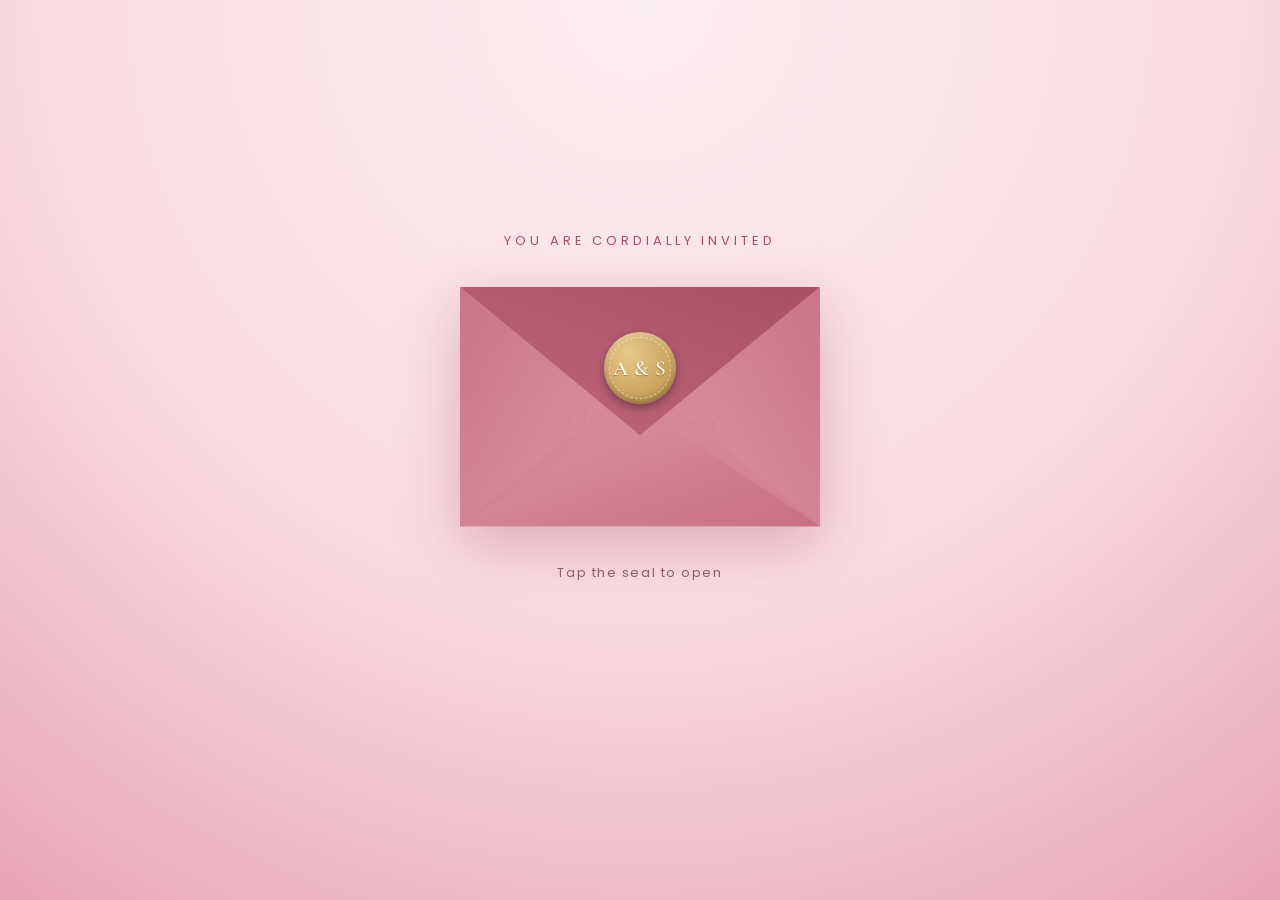
==== index.html @ c1b87e6a "Engagement invitation site" ====
<!DOCTYPE html>
<html lang="en">
<head>
<meta charset="UTF-8">
<meta name="viewport" content="width=device-width, initial-scale=1, viewport-fit=cover">
<title>Swarnava &amp; Atreyee | We're Engaged</title>
<meta name="theme-color" content="#fbdde3">
<meta name="description" content="You're invited to celebrate the engagement of Swarnava &amp; Atreyee">
<link rel="preconnect" href="https://fonts.googleapis.com">
<link rel="preconnect" href="https://fonts.gstatic.com" crossorigin>
<link href="https://fonts.googleapis.com/css2?family=Great+Vibes&family=Cormorant+Garamond:ital,wght@0,400;0,500;0,600;1,500&family=Poppins:wght@300;400;500;600&display=swap" rel="stylesheet">
<link rel="stylesheet" href="style.css">
</head>
<body>

<div class="petals" aria-hidden="true" id="petals"></div>

<!-- ===== ENVELOPE SCENE ===== -->
<section id="envelope-scene" class="scene is-active">
  <div class="envelope-scene-inner">
    <p class="pretitle">You are cordially invited</p>

    <div class="envelope-wrap" id="envelopeWrap">
      <div class="envelope" id="envelope">
        <div class="envelope-back"></div>

        <div class="card-peek" id="cardPeek">
          <div class="card-peek-inner">
            <span class="peek-heart">&#10084;</span>
            <p class="peek-text">We're&nbsp;Engaged</p>
          </div>
        </div>

        <div class="envelope-flap envelope-flap-left"></div>
        <div class="envelope-flap envelope-flap-right"></div>
        <div class="envelope-flap envelope-flap-bottom"></div>
        <div class="envelope-flap envelope-flap-top">
          <button class="wax-seal" id="waxSeal" aria-label="Open your invitation">
            <span class="wax-seal-ring"></span>
            <span class="wax-seal-monogram">A&nbsp;&amp;&nbsp;S</span>
          </button>
        </div>
      </div>
    </div>

    <p class="tap-hint" id="tapHint">Tap the seal to open</p>

    <button class="join-cta" id="joinCta" aria-label="Continue to the invitation">
      Join us in the celebration
    </button>
  </div>
</section>

<!-- ===== INVITATION SCENE ===== -->
<section id="invitation-scene" class="scene">
  <div class="invite-card">
    <img class="invite-photo" src="assets/1000278425.jpg" alt="Swarnava and Atreyee">
    <div class="invite-scrim"></div>

    <svg class="corner-flourish corner-flourish--tl" viewBox="0 0 120 120" aria-hidden="true">
      <path d="M4 60 C4 28 28 4 60 4" fill="none" stroke="currentColor" stroke-width="1.2"/>
      <circle cx="60" cy="4" r="3" fill="currentColor"/>
      <circle cx="4" cy="60" r="3" fill="currentColor"/>
    </svg>
    <svg class="corner-flourish corner-flourish--tr" viewBox="0 0 120 120" aria-hidden="true">
      <path d="M116 60 C116 28 92 4 60 4" fill="none" stroke="currentColor" stroke-width="1.2"/>
      <circle cx="60" cy="4" r="3" fill="currentColor"/>
      <circle cx="116" cy="60" r="3" fill="currentColor"/>
    </svg>

    <div class="invite-content">
      <p class="invite-eyebrow reveal" style="--d:0">Together with our families</p>

      <h1 class="invite-names reveal" style="--d:1">Swarnava <span class="amp">&amp;</span> Atreyee</h1>

      <p class="invite-tagline reveal" style="--d:2">request the pleasure of your company<br>as we celebrate our engagement</p>

      <div class="invite-divider reveal" style="--d:3" aria-hidden="true">
        <span class="line"></span><span class="mark">&#10022;</span><span class="line"></span>
      </div>

      <div class="invite-details reveal" style="--d:4">
        <div class="detail">
          <span class="detail-icon" aria-hidden="true">
            <svg viewBox="0 0 24 24" fill="none" stroke="currentColor" stroke-width="1.4"><rect x="3" y="5" width="18" height="16" rx="2"/><path d="M3 10h18M8 3v4M16 3v4"/></svg>
          </span>
          <div class="detail-text">
            <p class="detail-label">Date</p>
            <p class="detail-value">Tuesday, 24th November 2026</p>
          </div>
        </div>
        <div class="detail">
          <span class="detail-icon" aria-hidden="true">
            <svg viewBox="0 0 24 24" fill="none" stroke="currentColor" stroke-width="1.4"><circle cx="12" cy="12" r="9"/><path d="M12 7v5l3.5 2"/></svg>
          </span>
          <div class="detail-text">
            <p class="detail-label">Time</p>
            <p class="detail-value">1:00 PM onwards</p>
          </div>
        </div>
        <div class="detail">
          <span class="detail-icon" aria-hidden="true">
            <svg viewBox="0 0 24 24" fill="none" stroke="currentColor" stroke-width="1.4"><path d="M12 21s7-6.5 7-12a7 7 0 1 0-14 0c0 5.5 7 12 7 12z"/><circle cx="12" cy="9" r="2.4"/></svg>
          </span>
          <div class="detail-text">
            <p class="detail-label">Venue</p>
            <p class="detail-value">
              <a class="venue-link" href="https://maps.app.goo.gl/7hy6KSyrhSqdkBfY6" target="_blank" rel="noopener noreferrer">Glook &ndash; The Sky Lounge, Newtown, Kolkata</a>
            </p>
          </div>
        </div>
      </div>

      <p class="invite-closing reveal" style="--d:5">Your presence is the greatest gift of all.<br>We can't wait to celebrate this beautiful beginning with you.</p>
    </div>
  </div>
</section>

<script src="script.js"></script>
</body>
</html>
---- style.css ----
/* ============================================================
   Atreyee & Swarnava — Engagement Invitation
   ============================================================ */

:root {
  --blush: #f9dbe1;
  --blush-soft: #fdeef1;
  --blush-deep: #e8a5b6;
  --rose: #c96f83;
  --rose-deep: #a94f66;
  --gold: #cda45e;
  --gold-soft: #e6c98a;
  --cream: #fffaf6;
  --ink: #5a3b42;
  --ink-soft: #8a6068;

  --font-script: 'Great Vibes', cursive;
  --font-serif: 'Cormorant Garamond', serif;
  --font-sans: 'Poppins', sans-serif;
}

* { box-sizing: border-box; }

html, body {
  height: 100%;
  margin: 0;
  overscroll-behavior: none;
}

body {
  font-family: var(--font-serif);
  color: var(--ink);
  background: radial-gradient(circle at 50% 0%, var(--blush-soft) 0%, var(--blush) 55%, var(--blush-deep) 100%);
  min-height: 100dvh;
  overflow-x: hidden;
  position: relative;
}

button {
  font-family: inherit;
  border: none;
  background: none;
  cursor: pointer;
  -webkit-tap-highlight-color: transparent;
}

/* ============================================================
   Falling petals background
   ============================================================ */

.petals {
  position: fixed;
  inset: 0;
  pointer-events: none;
  overflow: hidden;
  z-index: 0;
}

.petal {
  position: absolute;
  top: -8vh;
  border-radius: 100% 0 100% 0;
  background: linear-gradient(135deg, var(--blush-deep), var(--rose));
  opacity: 0.6;
  animation-name: fall, sway;
  animation-timing-function: linear, ease-in-out;
  animation-iteration-count: infinite, infinite;
  will-change: transform;
}

@keyframes fall {
  0%   { transform: translateY(-10vh) rotate(0deg); }
  100% { transform: translateY(110vh) rotate(340deg); }
}

@keyframes sway {
  0%, 100% { margin-left: 0; }
  50%      { margin-left: 40px; }
}

/* ============================================================
   Scenes
   ============================================================ */

.scene {
  position: relative;
  z-index: 1;
  min-height: 100dvh;
  display: none;
  align-items: center;
  justify-content: center;
  flex-direction: column;
  padding: 24px 16px;
}

.scene.is-active {
  display: flex;
}

/* ============================================================
   Envelope scene
   ============================================================ */

.envelope-scene-inner {
  display: flex;
  flex-direction: column;
  align-items: center;
  gap: clamp(20px, 4vh, 40px);
  animation: fadeIn 1s ease both;
}

.pretitle {
  font-family: var(--font-sans);
  letter-spacing: 0.3em;
  text-transform: uppercase;
  font-size: clamp(11px, 2.4vw, 13px);
  color: var(--rose-deep);
  margin: 0;
  text-align: center;
}

.envelope-wrap {
  perspective: 1600px;
  width: min(360px, 78vw);
}

.envelope {
  position: relative;
  width: 100%;
  aspect-ratio: 3 / 2;
  transform-style: preserve-3d;
  filter: drop-shadow(0 18px 30px rgba(169, 79, 102, 0.35));
  transition: transform 0.6s ease;
}

.envelope.is-opening {
  animation: envelopeSettle 1.8s ease forwards;
}

@keyframes envelopeSettle {
  0%   { transform: translateY(0) scale(1); }
  40%  { transform: translateY(-6px) scale(1.02); }
  100% { transform: translateY(-14px) scale(1.04); }
}

.envelope-back {
  position: absolute;
  inset: 0;
  background: linear-gradient(160deg, var(--cream), var(--blush-soft));
  border-radius: 6px;
  box-shadow: inset 0 0 0 1px rgba(201, 111, 131, 0.25);
}

/* card peeking out, sits above the back, below the folded flaps */
.card-peek {
  position: absolute;
  left: 6%;
  right: 6%;
  bottom: 4%;
  top: 8%;
  z-index: 3;
  border-radius: 4px;
  background: linear-gradient(160deg, #ffffff, var(--blush-soft));
  box-shadow: 0 2px 10px rgba(169, 79, 102, 0.18);
  display: flex;
  align-items: center;
  justify-content: center;
  overflow: hidden;
  transition: transform 1.1s cubic-bezier(.22,.98,.36,1), opacity 0.6s ease;
}

.card-peek-inner {
  display: flex;
  flex-direction: column;
  align-items: center;
  gap: 6px;
  opacity: 0.85;
}

.peek-heart {
  color: var(--rose);
  font-size: 20px;
}

.peek-text {
  font-family: var(--font-script);
  font-size: clamp(22px, 5vw, 28px);
  color: var(--rose-deep);
  margin: 0;
}

.card-peek.is-out {
  transform: translateY(-78%) scale(1.06);
}

/* Envelope flaps built from clipped triangles */
.envelope-flap {
  position: absolute;
  inset: 0;
}

.envelope-flap-bottom {
  z-index: 4;
  background: linear-gradient(160deg, var(--blush-deep), var(--rose));
  clip-path: polygon(0% 100%, 100% 100%, 50% 38%);
}

.envelope-flap-left {
  z-index: 5;
  background: linear-gradient(120deg, var(--rose), var(--blush-deep));
  clip-path: polygon(0% 0%, 0% 100%, 50% 50%);
  opacity: 0.96;
}

.envelope-flap-right {
  z-index: 5;
  background: linear-gradient(240deg, var(--rose), var(--blush-deep));
  clip-path: polygon(100% 0%, 100% 100%, 50% 50%);
  opacity: 0.96;
}

.envelope-flap-top {
  z-index: 6;
  background: linear-gradient(200deg, var(--rose-deep), var(--rose));
  clip-path: polygon(0% 0%, 100% 0%, 50% 62%);
  transform-origin: top center;
  transform: rotateX(0deg);
  transition: transform 1s cubic-bezier(.65,0,.35,1);
  display: flex;
  align-items: flex-start;
  justify-content: center;
  backface-visibility: hidden;
}

.envelope.is-opening .envelope-flap-top {
  transform: rotateX(-178deg);
}

.envelope.is-opening .envelope-flap-bottom,
.envelope.is-opening .envelope-flap-left,
.envelope.is-opening .envelope-flap-right {
  transition: opacity 0.4s ease 0.5s;
  opacity: 0;
}

/* Wax seal */
.wax-seal {
  position: absolute;
  top: 34%;
  left: 50%;
  transform: translate(-50%, -50%);
  width: clamp(56px, 15vw, 72px);
  height: clamp(56px, 15vw, 72px);
  border-radius: 50%;
  background: radial-gradient(circle at 35% 30%, var(--gold-soft), var(--gold) 60%, #a97d34 100%);
  box-shadow: 0 4px 10px rgba(0,0,0,0.35), inset 0 -3px 6px rgba(0,0,0,0.25), inset 0 2px 4px rgba(255,255,255,0.4);
  display: flex;
  align-items: center;
  justify-content: center;
  z-index: 7;
  animation: sealPulse 2.4s ease-in-out infinite;
}

.wax-seal-ring {
  position: absolute;
  inset: 5px;
  border-radius: 50%;
  border: 1px dashed rgba(255, 250, 240, 0.55);
}

.wax-seal-monogram {
  font-family: var(--font-serif);
  font-weight: 600;
  letter-spacing: 0.03em;
  font-size: clamp(17px, 4.4vw, 21px);
  color: #fffaf0;
  text-shadow: 0 1px 1px rgba(0,0,0,0.35);
}

@keyframes sealPulse {
  0%, 100% { box-shadow: 0 4px 10px rgba(0,0,0,0.35), inset 0 -3px 6px rgba(0,0,0,0.25), inset 0 2px 4px rgba(255,255,255,0.4), 0 0 0 0 rgba(205,164,94,0.5); }
  50%      { box-shadow: 0 4px 14px rgba(0,0,0,0.35), inset 0 -3px 6px rgba(0,0,0,0.25), inset 0 2px 4px rgba(255,255,255,0.4), 0 0 0 10px rgba(205,164,94,0); }
}

.envelope.is-opening .wax-seal {
  animation: none;
  transform: translate(-50%, -50%) scale(0.85);
  opacity: 0;
  transition: transform 0.4s ease, opacity 0.4s ease;
}

.tap-hint {
  font-family: var(--font-sans);
  font-size: clamp(11px, 2.6vw, 13px);
  letter-spacing: 0.12em;
  color: var(--ink-soft);
  margin: 0;
  text-align: center;
  animation: hintFade 2.4s ease-in-out infinite;
  transition: opacity 0.4s ease;
}

.tap-hint.is-hidden {
  opacity: 0;
  animation: none;
}

.join-cta {
  font-family: var(--font-sans);
  font-size: clamp(13px, 3vw, 15px);
  font-weight: 500;
  letter-spacing: 0.04em;
  color: #fffaf0;
  background: linear-gradient(135deg, var(--rose), var(--rose-deep));
  padding: 14px 30px;
  border-radius: 999px;
  box-shadow: 0 10px 24px rgba(169, 79, 102, 0.4);
  opacity: 0;
  transform: translateY(10px) scale(0.96);
  pointer-events: none;
  transition: opacity 0.7s ease, transform 0.7s cubic-bezier(.22,.98,.36,1);
}

.join-cta.is-visible {
  opacity: 1;
  transform: translateY(0) scale(1);
  pointer-events: auto;
  animation: ctaPulse 2.6s ease-in-out infinite 0.7s;
}

@keyframes ctaPulse {
  0%, 100% { box-shadow: 0 10px 24px rgba(169, 79, 102, 0.4); }
  50%      { box-shadow: 0 10px 30px rgba(169, 79, 102, 0.65); }
}

@keyframes hintFade {
  0%, 100% { opacity: 0.55; }
  50%      { opacity: 1; }
}

@keyframes fadeIn {
  from { opacity: 0; transform: translateY(10px); }
  to   { opacity: 1; transform: translateY(0); }
}

/* ============================================================
   Invitation scene
   ============================================================ */

#invitation-scene {
  padding: 0;
}

.invite-card {
  position: relative;
  width: 100vw;
  height: 100dvh;
  overflow: hidden;
  background: #000;
  opacity: 0;
}

.invite-card::before {
  content: '';
  position: absolute;
  inset: -20px;
  background-image: url('assets/1000278425.jpg');
  background-size: cover;
  background-position: center 22%;
  filter: blur(30px) brightness(0.55);
  transform: scale(1.15);
}

#invitation-scene.is-active .invite-card {
  animation: cardReveal 1s cubic-bezier(.22,.98,.36,1) forwards;
}

@keyframes cardReveal {
  from { opacity: 0; transform: scale(0.94) translateY(20px); }
  to   { opacity: 1; transform: scale(1) translateY(0); }
}

.invite-photo {
  position: absolute;
  inset: 0;
  width: 100%;
  height: 100%;
  object-fit: contain;
  object-position: center center;
}

.invite-scrim {
  position: absolute;
  inset: 0;
  background:
    linear-gradient(180deg, rgba(40,15,22,0.55) 0%, rgba(60,20,30,0.15) 22%, rgba(70,25,35,0.35) 55%, rgba(35,10,16,0.88) 82%, rgba(25,8,12,0.96) 100%);
}

.corner-flourish {
  position: absolute;
  width: 64px;
  height: 64px;
  color: var(--gold-soft);
  opacity: 0.85;
  z-index: 2;
}
.corner-flourish--tl { top: 18px; left: 18px; }
.corner-flourish--tr { top: 18px; right: 18px; }

.invite-content {
  position: relative;
  z-index: 2;
  height: 100%;
  width: 100%;
  max-width: 480px;
  margin: 0 auto;
  display: flex;
  flex-direction: column;
  justify-content: flex-end;
  align-items: center;
  text-align: center;
  padding: 24px 22px 34px;
  color: var(--cream);
}

.reveal {
  opacity: 0;
  transform: translateY(16px);
}

#invitation-scene.is-active .reveal {
  animation: revealUp 0.9s cubic-bezier(.22,.98,.36,1) forwards;
  animation-delay: calc(0.5s + var(--d) * 0.18s);
}

@keyframes revealUp {
  to { opacity: 1; transform: translateY(0); }
}

.invite-eyebrow {
  font-family: var(--font-sans);
  font-size: clamp(10px, 2.4vw, 12px);
  letter-spacing: 0.28em;
  text-transform: uppercase;
  color: var(--gold-soft);
  margin: 0 0 6px;
}

.invite-names {
  font-family: var(--font-serif);
  font-style: italic;
  font-weight: 600;
  font-size: clamp(34px, 9vw, 50px);
  line-height: 1.15;
  margin: 0 0 10px;
  color: #fffaf3;
  text-shadow: 0 2px 12px rgba(0,0,0,0.4);
}

.invite-names .amp {
  color: var(--gold-soft);
  font-size: 0.8em;
  margin: 0 4px;
}

.invite-tagline {
  font-size: clamp(14px, 3.4vw, 17px);
  font-weight: 500;
  line-height: 1.5;
  margin: 0 0 14px;
  color: #f7e9e2;
}

.invite-divider {
  display: flex;
  align-items: center;
  gap: 10px;
  width: 70%;
  max-width: 220px;
  margin: 0 0 16px;
}

.invite-divider .line {
  flex: 1;
  height: 1px;
  background: linear-gradient(90deg, transparent, var(--gold-soft), transparent);
}

.invite-divider .mark {
  color: var(--gold-soft);
  font-size: 14px;
}

.invite-details {
  display: flex;
  flex-direction: column;
  gap: 10px;
  width: 100%;
  margin-bottom: 16px;
}

.detail {
  display: flex;
  align-items: center;
  gap: 12px;
  background: rgba(255, 250, 245, 0.08);
  border: 1px solid rgba(230, 201, 138, 0.3);
  border-radius: 12px;
  padding: 10px 14px;
  backdrop-filter: blur(3px);
}

.detail-icon {
  flex: none;
  width: 30px;
  height: 30px;
  border-radius: 50%;
  background: rgba(230, 201, 138, 0.18);
  color: var(--gold-soft);
  display: flex;
  align-items: center;
  justify-content: center;
}

.detail-icon svg { width: 16px; height: 16px; }

.detail-text {
  text-align: left;
}

.detail-label {
  font-family: var(--font-sans);
  font-size: 10px;
  letter-spacing: 0.16em;
  text-transform: uppercase;
  color: var(--gold-soft);
  margin: 0 0 1px;
}

.detail-value {
  font-size: clamp(14px, 3.2vw, 16px);
  font-weight: 500;
  margin: 0;
  color: #fffaf3;
}

.venue-link {
  color: inherit;
  text-decoration: underline;
  text-decoration-color: var(--gold-soft);
  text-underline-offset: 3px;
  transition: color 0.2s ease;
}

.venue-link:hover,
.venue-link:focus-visible {
  color: var(--gold-soft);
}

.invite-closing {
  font-size: clamp(12.5px, 2.8vw, 14px);
  font-style: italic;
  line-height: 1.6;
  color: #f0dfda;
  margin: 0;
  max-width: 340px;
}

/* ============================================================
   Small screens fine-tuning
   ============================================================ */

@media (max-height: 640px) {
  .invite-details { gap: 7px; }
  .detail { padding: 7px 12px; }
  .invite-closing { display: none; }
}

@media (prefers-reduced-motion: reduce) {
  * { animation-duration: 0.01ms !important; animation-iteration-count: 1 !important; transition-duration: 0.01ms !important; }
}
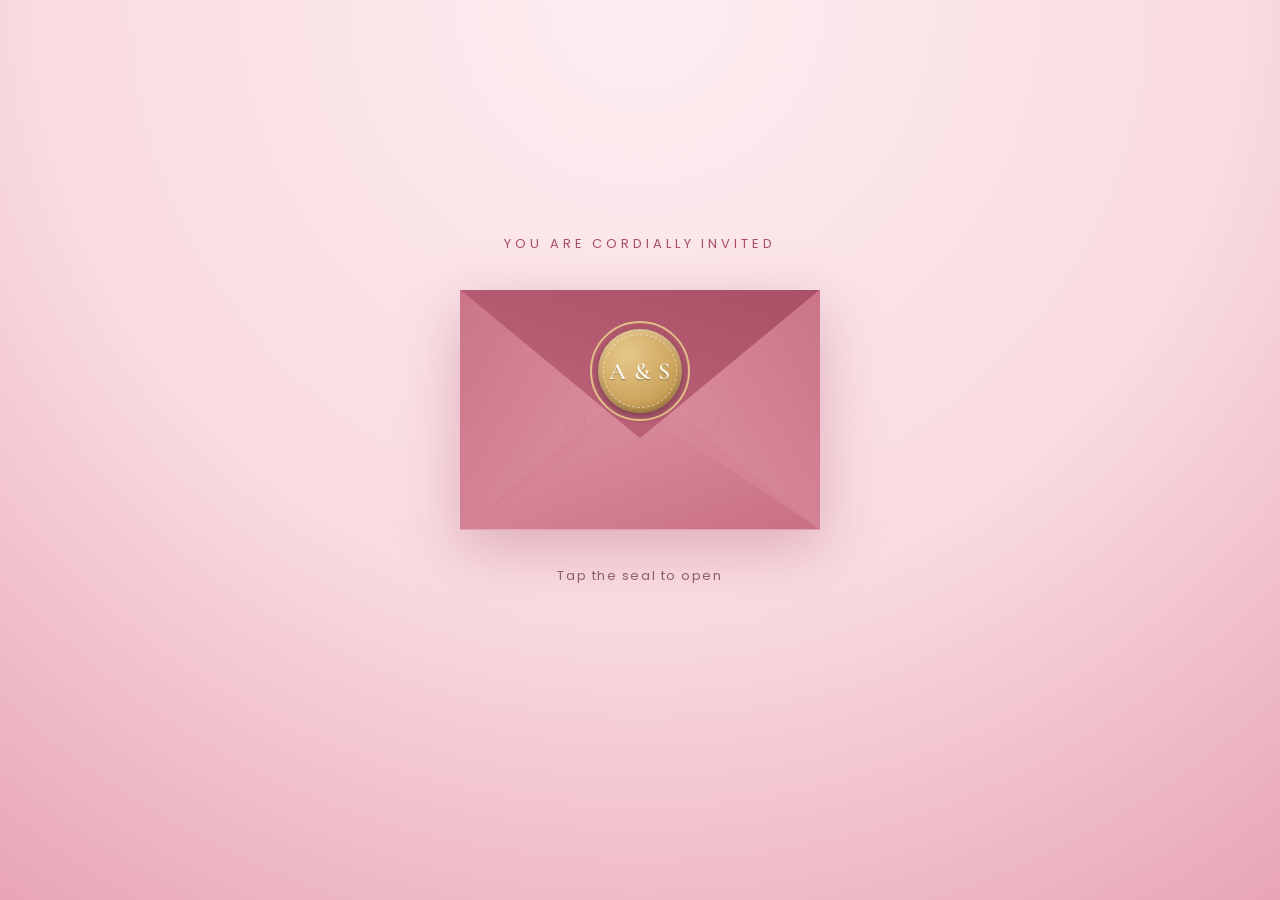
==== commit f92d02f8: "changed for mobile" ====
--- a/index.html
+++ b/index.html
@@ -69,49 +69,53 @@
     </svg>
 
     <div class="invite-content">
-      <p class="invite-eyebrow reveal" style="--d:0">Together with our families</p>
+      <div class="invite-message">
+        <p class="invite-eyebrow reveal" style="--d:0">Together with our families</p>
 
-      <h1 class="invite-names reveal" style="--d:1">Swarnava <span class="amp">&amp;</span> Atreyee</h1>
+        <h1 class="invite-names reveal" style="--d:1">Swarnava <span class="amp">&amp;</span> Atreyee</h1>
 
-      <p class="invite-tagline reveal" style="--d:2">request the pleasure of your company<br>as we celebrate our engagement</p>
+        <p class="invite-tagline reveal" style="--d:2">request the pleasure of your company<br>as we celebrate our engagement</p>
 
-      <div class="invite-divider reveal" style="--d:3" aria-hidden="true">
-        <span class="line"></span><span class="mark">&#10022;</span><span class="line"></span>
-      </div>
-
-      <div class="invite-details reveal" style="--d:4">
-        <div class="detail">
-          <span class="detail-icon" aria-hidden="true">
-            <svg viewBox="0 0 24 24" fill="none" stroke="currentColor" stroke-width="1.4"><rect x="3" y="5" width="18" height="16" rx="2"/><path d="M3 10h18M8 3v4M16 3v4"/></svg>
-          </span>
-          <div class="detail-text">
-            <p class="detail-label">Date</p>
-            <p class="detail-value">Tuesday, 24th November 2026</p>
-          </div>
-        </div>
-        <div class="detail">
-          <span class="detail-icon" aria-hidden="true">
-            <svg viewBox="0 0 24 24" fill="none" stroke="currentColor" stroke-width="1.4"><circle cx="12" cy="12" r="9"/><path d="M12 7v5l3.5 2"/></svg>
-          </span>
-          <div class="detail-text">
-            <p class="detail-label">Time</p>
-            <p class="detail-value">1:00 PM onwards</p>
-          </div>
-        </div>
-        <div class="detail">
-          <span class="detail-icon" aria-hidden="true">
-            <svg viewBox="0 0 24 24" fill="none" stroke="currentColor" stroke-width="1.4"><path d="M12 21s7-6.5 7-12a7 7 0 1 0-14 0c0 5.5 7 12 7 12z"/><circle cx="12" cy="9" r="2.4"/></svg>
-          </span>
-          <div class="detail-text">
-            <p class="detail-label">Venue</p>
-            <p class="detail-value">
-              <a class="venue-link" href="https://maps.app.goo.gl/7hy6KSyrhSqdkBfY6" target="_blank" rel="noopener noreferrer">Glook &ndash; The Sky Lounge, Newtown, Kolkata</a>
-            </p>
-          </div>
+        <div class="invite-divider reveal" style="--d:3" aria-hidden="true">
+          <span class="line"></span><span class="mark">&#10022;</span><span class="line"></span>
         </div>
       </div>
 
-      <p class="invite-closing reveal" style="--d:5">Your presence is the greatest gift of all.<br>We can't wait to celebrate this beautiful beginning with you.</p>
+      <div class="invite-bottom">
+        <div class="invite-details reveal" style="--d:4">
+          <div class="detail">
+            <span class="detail-icon" aria-hidden="true">
+              <svg viewBox="0 0 24 24" fill="none" stroke="currentColor" stroke-width="1.4"><rect x="3" y="5" width="18" height="16" rx="2"/><path d="M3 10h18M8 3v4M16 3v4"/></svg>
+            </span>
+            <div class="detail-text">
+              <p class="detail-label">Date</p>
+              <p class="detail-value">Tuesday, 24th November 2026</p>
+            </div>
+          </div>
+          <div class="detail">
+            <span class="detail-icon" aria-hidden="true">
+              <svg viewBox="0 0 24 24" fill="none" stroke="currentColor" stroke-width="1.4"><circle cx="12" cy="12" r="9"/><path d="M12 7v5l3.5 2"/></svg>
+            </span>
+            <div class="detail-text">
+              <p class="detail-label">Time</p>
+              <p class="detail-value">1:00 PM onwards</p>
+            </div>
+          </div>
+          <div class="detail">
+            <span class="detail-icon" aria-hidden="true">
+              <svg viewBox="0 0 24 24" fill="none" stroke="currentColor" stroke-width="1.4"><path d="M12 21s7-6.5 7-12a7 7 0 1 0-14 0c0 5.5 7 12 7 12z"/><circle cx="12" cy="9" r="2.4"/></svg>
+            </span>
+            <div class="detail-text">
+              <p class="detail-label">Venue</p>
+              <p class="detail-value">
+                <a class="venue-link" href="https://maps.app.goo.gl/7hy6KSyrhSqdkBfY6" target="_blank" rel="noopener noreferrer">Glook &ndash; The Sky Lounge, Newtown, Kolkata</a>
+              </p>
+            </div>
+          </div>
+        </div>
+
+        <p class="invite-closing reveal" style="--d:5">Your presence is the greatest gift of all.<br>We can't wait to celebrate this beautiful beginning with you.</p>
+      </div>
     </div>
   </div>
 </section>
--- a/style.css
+++ b/style.css
@@ -249,8 +249,8 @@
   top: 34%;
   left: 50%;
   transform: translate(-50%, -50%);
-  width: clamp(56px, 15vw, 72px);
-  height: clamp(56px, 15vw, 72px);
+  width: clamp(64px, 17vw, 84px);
+  height: clamp(64px, 17vw, 84px);
   border-radius: 50%;
   background: radial-gradient(circle at 35% 30%, var(--gold-soft), var(--gold) 60%, #a97d34 100%);
   box-shadow: 0 4px 10px rgba(0,0,0,0.35), inset 0 -3px 6px rgba(0,0,0,0.25), inset 0 2px 4px rgba(255,255,255,0.4);
@@ -258,7 +258,18 @@
   align-items: center;
   justify-content: center;
   z-index: 7;
-  animation: sealPulse 2.4s ease-in-out infinite;
+  animation: sealPulse 2.2s ease-in-out infinite, sealBounce 1.7s ease-in-out infinite;
+}
+
+.wax-seal::after {
+  content: '';
+  position: absolute;
+  inset: -8px;
+  border-radius: 50%;
+  border: 2px solid var(--gold-soft);
+  opacity: 0.9;
+  animation: sealRingPing 1.7s cubic-bezier(0, .55, .45, 1) infinite;
+  pointer-events: none;
 }
 
 .wax-seal-ring {
@@ -272,14 +283,24 @@
   font-family: var(--font-serif);
   font-weight: 600;
   letter-spacing: 0.03em;
-  font-size: clamp(17px, 4.4vw, 21px);
+  font-size: clamp(19px, 5vw, 24px);
   color: #fffaf0;
   text-shadow: 0 1px 1px rgba(0,0,0,0.35);
 }
 
 @keyframes sealPulse {
-  0%, 100% { box-shadow: 0 4px 10px rgba(0,0,0,0.35), inset 0 -3px 6px rgba(0,0,0,0.25), inset 0 2px 4px rgba(255,255,255,0.4), 0 0 0 0 rgba(205,164,94,0.5); }
-  50%      { box-shadow: 0 4px 14px rgba(0,0,0,0.35), inset 0 -3px 6px rgba(0,0,0,0.25), inset 0 2px 4px rgba(255,255,255,0.4), 0 0 0 10px rgba(205,164,94,0); }
+  0%, 100% { box-shadow: 0 4px 10px rgba(0,0,0,0.35), inset 0 -3px 6px rgba(0,0,0,0.25), inset 0 2px 4px rgba(255,255,255,0.4); }
+  50%      { box-shadow: 0 4px 20px rgba(205,164,94,0.75), inset 0 -3px 6px rgba(0,0,0,0.25), inset 0 2px 4px rgba(255,255,255,0.4); }
+}
+
+@keyframes sealBounce {
+  0%, 100% { transform: translate(-50%, -50%) scale(1); }
+  50%      { transform: translate(-50%, -53%) scale(1.08); }
+}
+
+@keyframes sealRingPing {
+  0%   { transform: scale(1); opacity: 0.85; }
+  100% { transform: scale(1.7); opacity: 0; }
 }
 
 .envelope.is-opening .wax-seal {
@@ -287,6 +308,11 @@
   transform: translate(-50%, -50%) scale(0.85);
   opacity: 0;
   transition: transform 0.4s ease, opacity 0.4s ease;
+}
+
+.envelope.is-opening .wax-seal::after {
+  animation: none;
+  opacity: 0;
 }
 
 .tap-hint {
@@ -306,9 +332,10 @@
 }
 
 .join-cta {
+  position: relative;
   font-family: var(--font-sans);
   font-size: clamp(13px, 3vw, 15px);
-  font-weight: 500;
+  font-weight: 600;
   letter-spacing: 0.04em;
   color: #fffaf0;
   background: linear-gradient(135deg, var(--rose), var(--rose-deep));
@@ -321,16 +348,35 @@
   transition: opacity 0.7s ease, transform 0.7s cubic-bezier(.22,.98,.36,1);
 }
 
+.join-cta::before {
+  content: '';
+  position: absolute;
+  inset: -3px;
+  border-radius: 999px;
+  border: 2px solid var(--rose-deep);
+  opacity: 0;
+  pointer-events: none;
+}
+
 .join-cta.is-visible {
   opacity: 1;
   transform: translateY(0) scale(1);
   pointer-events: auto;
-  animation: ctaPulse 2.6s ease-in-out infinite 0.7s;
-}
-
-@keyframes ctaPulse {
-  0%, 100% { box-shadow: 0 10px 24px rgba(169, 79, 102, 0.4); }
-  50%      { box-shadow: 0 10px 30px rgba(169, 79, 102, 0.65); }
+  animation: ctaBounce 1.6s ease-in-out infinite 0.5s;
+}
+
+.join-cta.is-visible::before {
+  animation: ctaRingPing 1.6s cubic-bezier(0, .55, .45, 1) infinite 0.5s;
+}
+
+@keyframes ctaBounce {
+  0%, 100% { transform: translateY(0) scale(1); box-shadow: 0 10px 24px rgba(169, 79, 102, 0.4); }
+  50%      { transform: translateY(-6px) scale(1.05); box-shadow: 0 16px 32px rgba(169, 79, 102, 0.6); }
+}
+
+@keyframes ctaRingPing {
+  0%   { opacity: 0.8; transform: scale(1); }
+  100% { opacity: 0; transform: scale(1.25); }
 }
 
 @keyframes hintFade {
@@ -386,7 +432,7 @@
   width: 100%;
   height: 100%;
   object-fit: contain;
-  object-position: center center;
+  object-position: center top;
 }
 
 .invite-scrim {
@@ -421,6 +467,14 @@
   text-align: center;
   padding: 24px 22px 34px;
   color: var(--cream);
+}
+
+.invite-message,
+.invite-bottom {
+  width: 100%;
+  display: flex;
+  flex-direction: column;
+  align-items: center;
 }
 
 .reveal {
@@ -570,6 +624,13 @@
    Small screens fine-tuning
    ============================================================ */
 
+@media (max-width: 640px) {
+  .invite-content {
+    justify-content: space-between;
+    padding-top: 52px;
+  }
+}
+
 @media (max-height: 640px) {
   .invite-details { gap: 7px; }
   .detail { padding: 7px 12px; }
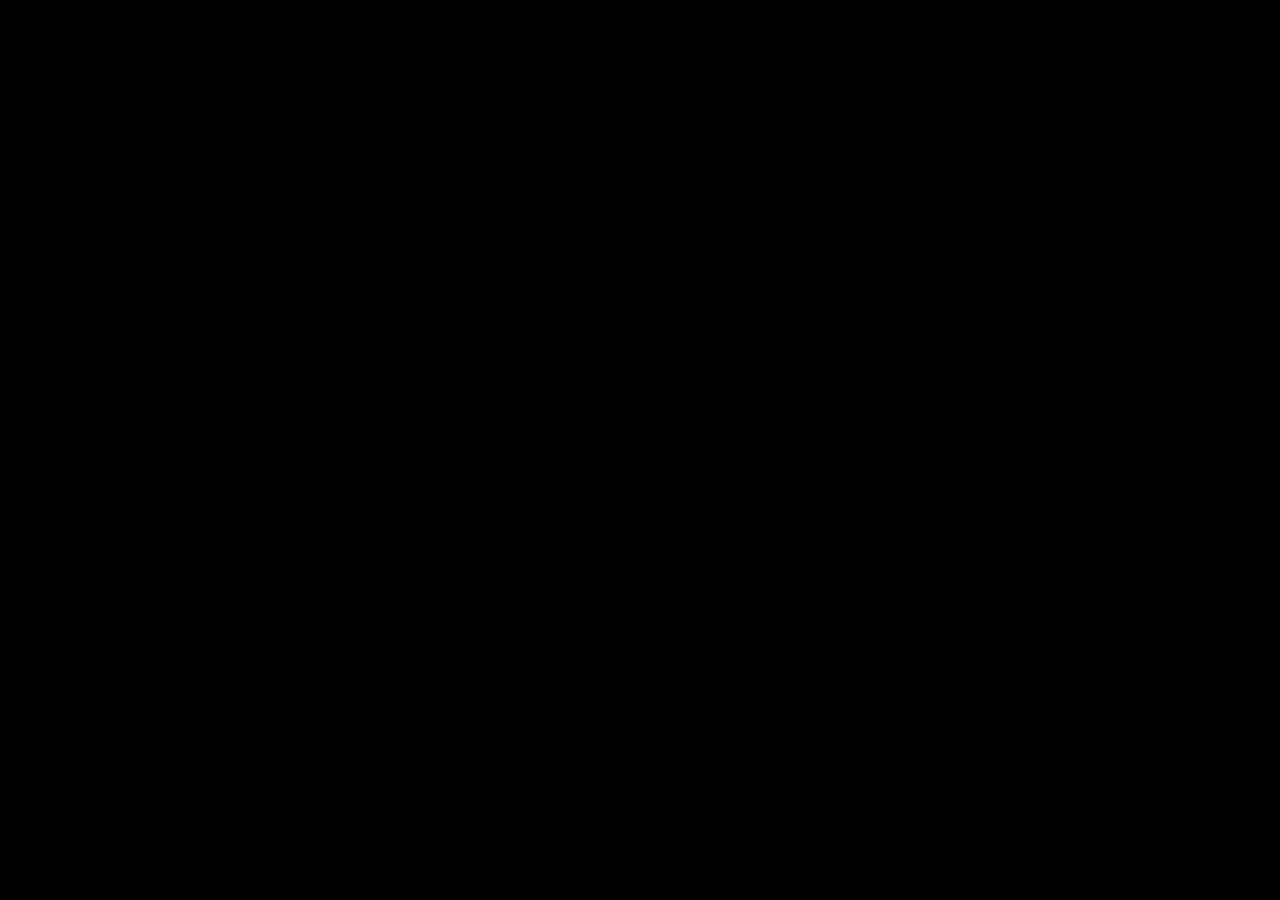
==== commit 77f3361a: "addded html files" ====
--- a/index.html
+++ b/index.html
@@ -8,55 +8,165 @@
 <meta name="description" content="You're invited to celebrate the engagement of Swarnava &amp; Atreyee">
 <link rel="preconnect" href="https://fonts.googleapis.com">
 <link rel="preconnect" href="https://fonts.gstatic.com" crossorigin>
-<link href="https://fonts.googleapis.com/css2?family=Great+Vibes&family=Cormorant+Garamond:ital,wght@0,400;0,500;0,600;1,500&family=Poppins:wght@300;400;500;600&display=swap" rel="stylesheet">
-<link rel="stylesheet" href="style.css">
+<link href="https://fonts.googleapis.com/css2?family=Cormorant+Garamond:ital,wght@0,400;0,500;0,600;1,500;1,600&family=Playfair+Display:ital,wght@1,700;1,800&family=Poppins:wght@300;400;500;600&display=swap" rel="stylesheet">
+<link rel="stylesheet" href="style-video.css">
 </head>
 <body>
 
-<div class="petals" aria-hidden="true" id="petals"></div>
-
-<!-- ===== ENVELOPE SCENE ===== -->
-<section id="envelope-scene" class="scene is-active">
-  <div class="envelope-scene-inner">
-    <p class="pretitle">You are cordially invited</p>
-
-    <div class="envelope-wrap" id="envelopeWrap">
-      <div class="envelope" id="envelope">
-        <div class="envelope-back"></div>
-
-        <div class="card-peek" id="cardPeek">
-          <div class="card-peek-inner">
-            <span class="peek-heart">&#10084;</span>
-            <p class="peek-text">We're&nbsp;Engaged</p>
-          </div>
-        </div>
-
-        <div class="envelope-flap envelope-flap-left"></div>
-        <div class="envelope-flap envelope-flap-right"></div>
-        <div class="envelope-flap envelope-flap-bottom"></div>
-        <div class="envelope-flap envelope-flap-top">
-          <button class="wax-seal" id="waxSeal" aria-label="Open your invitation">
-            <span class="wax-seal-ring"></span>
-            <span class="wax-seal-monogram">A&nbsp;&amp;&nbsp;S</span>
-          </button>
-        </div>
-      </div>
-    </div>
-
-    <p class="tap-hint" id="tapHint">Tap the seal to open</p>
-
-    <button class="join-cta" id="joinCta" aria-label="Continue to the invitation">
-      Join us in the celebration
-    </button>
+<svg width="0" height="0" style="position:absolute" aria-hidden="true">
+  <defs>
+    <clipPath id="heartClip" clipPathUnits="objectBoundingBox">
+      <path d="M0.5,0.98 C0.5,0.98 0.08,0.64 0.04,0.4 C0.01,0.2 0.13,0.03 0.31,0.03 C0.41,0.03 0.5,0.09 0.5,0.19 C0.5,0.09 0.59,0.03 0.69,0.03 C0.87,0.03 0.99,0.2 0.96,0.4 C0.92,0.64 0.5,0.98 0.5,0.98 Z"/>
+    </clipPath>
+  </defs>
+</svg>
+
+<!-- ===== VIDEO SCENE ===== -->
+<section id="video-scene" class="scene is-active">
+  <div class="video-stage" id="videoStage" role="button" tabindex="0" aria-label="Play to open your invitation">
+    <video class="video-bg" id="introVideoBg" src="assets/1000342559.mp4" muted playsinline preload="auto" aria-hidden="true"></video>
+    <video class="video-fg" id="introVideo" src="assets/1000342559.mp4" muted playsinline preload="auto"></video>
   </div>
 </section>
 
-<!-- ===== INVITATION SCENE ===== -->
+<!-- ===== INVITATION SCENE (scrollable) ===== -->
 <section id="invitation-scene" class="scene">
+
+  <!-- Section 1: handwritten note -->
+  <section class="note-section has-card-bg">
+    <div class="note-frame">
+      <img class="note-frame-img" src="assets/card-template.jpg" alt="" aria-hidden="true">
+
+      <div class="note-card">
+        <div class="note-divider reveal" style="--d:0" aria-hidden="true">
+          <span class="line"></span><span class="mark">&#10084;</span><span class="line"></span>
+        </div>
+
+        <div class="note-body">
+          <p class="note-names reveal" style="--d:1">Swarnava <span class="amp">&amp;</span> Atreyee</p>
+          <p class="note-message reveal" style="--d:2">are getting engaged! We cordially invite you to celebrate this beautiful beginning with us at our engagement ceremony.</p>
+        </div>
+
+        <div class="note-divider reveal" style="--d:3" aria-hidden="true">
+          <span class="line"></span><span class="mark">&#10084;</span><span class="line"></span>
+        </div>
+      </div>
+    </div>
+
+    <div class="scroll-hint">
+      <span class="scroll-hint-arrow"><svg viewBox="0 0 24 24" width="20" height="20" fill="none" stroke="currentColor" stroke-width="2"><path d="M12 4v16M6 14l6 6 6-6"/></svg></span>
+      <span class="scroll-hint-text">Scroll down</span>
+    </div>
+  </section>
+
+  <!-- Section 2: scratch-to-reveal the date -->
+  <section class="scratch-section has-card-bg">
+    <p class="scratch-title reveal" style="--d:0">Scratch to reveal our special day</p>
+
+    <div class="scratch-row" id="scratchRow">
+      <div class="scratch-item" data-part="day">
+        <div class="scratch-heart-wrap">
+          <div class="scratch-heart">
+            <div class="scratch-reveal"><span class="scratch-reveal-value">24</span></div>
+            <canvas class="scratch-canvas"></canvas>
+          </div>
+          <svg class="scratch-heart-outline" viewBox="0 0 1 1" preserveAspectRatio="none" aria-hidden="true">
+            <path d="M0.5,0.98 C0.5,0.98 0.08,0.64 0.04,0.4 C0.01,0.2 0.13,0.03 0.31,0.03 C0.41,0.03 0.5,0.09 0.5,0.19 C0.5,0.09 0.59,0.03 0.69,0.03 C0.87,0.03 0.99,0.2 0.96,0.4 C0.92,0.64 0.5,0.98 0.5,0.98 Z"/>
+          </svg>
+        </div>
+        <p class="scratch-item-label">Day</p>
+      </div>
+      <div class="scratch-item" data-part="month">
+        <div class="scratch-heart-wrap">
+          <div class="scratch-heart">
+            <div class="scratch-reveal"><span class="scratch-reveal-value">Nov</span></div>
+            <canvas class="scratch-canvas"></canvas>
+          </div>
+          <svg class="scratch-heart-outline" viewBox="0 0 1 1" preserveAspectRatio="none" aria-hidden="true">
+            <path d="M0.5,0.98 C0.5,0.98 0.08,0.64 0.04,0.4 C0.01,0.2 0.13,0.03 0.31,0.03 C0.41,0.03 0.5,0.09 0.5,0.19 C0.5,0.09 0.59,0.03 0.69,0.03 C0.87,0.03 0.99,0.2 0.96,0.4 C0.92,0.64 0.5,0.98 0.5,0.98 Z"/>
+          </svg>
+        </div>
+        <p class="scratch-item-label">Month</p>
+      </div>
+      <div class="scratch-item" data-part="year">
+        <div class="scratch-heart-wrap">
+          <div class="scratch-heart">
+            <div class="scratch-reveal"><span class="scratch-reveal-value">2026</span></div>
+            <canvas class="scratch-canvas"></canvas>
+          </div>
+          <svg class="scratch-heart-outline" viewBox="0 0 1 1" preserveAspectRatio="none" aria-hidden="true">
+            <path d="M0.5,0.98 C0.5,0.98 0.08,0.64 0.04,0.4 C0.01,0.2 0.13,0.03 0.31,0.03 C0.41,0.03 0.5,0.09 0.5,0.19 C0.5,0.09 0.59,0.03 0.69,0.03 C0.87,0.03 0.99,0.2 0.96,0.4 C0.92,0.64 0.5,0.98 0.5,0.98 Z"/>
+          </svg>
+        </div>
+        <p class="scratch-item-label">Year</p>
+      </div>
+    </div>
+
+    <p class="scratch-result" id="scratchResult">Tuesday, 24th November 2026 &mdash; save the date!</p>
+
+    <div class="scroll-hint" id="scratchScrollHint">
+      <span class="scroll-hint-arrow"><svg viewBox="0 0 24 24" width="20" height="20" fill="none" stroke="currentColor" stroke-width="2"><path d="M12 4v16M6 14l6 6 6-6"/></svg></span>
+      <span class="scroll-hint-text">Scroll down</span>
+    </div>
+
+    <div class="confetti-layer" id="confettiLayer" aria-hidden="true"></div>
+  </section>
+
+  <!-- Section 3: our journey so far -->
+  <section class="journey-section has-card-bg">
+    <p class="journey-title reveal" style="--d:0">Our Journey So Far</p>
+
+    <div class="journey-track" id="journeyTrack">
+      <div class="polaroid-slide">
+        <div class="polaroid">
+          <img src="assets/1000278425.jpg" alt="Swarnava and Atreyee" draggable="false">
+          <p class="polaroid-caption">Where it all began</p>
+        </div>
+      </div>
+      <div class="polaroid-slide">
+        <div class="polaroid">
+          <img src="assets/1000278425.jpg" alt="Swarnava and Atreyee" draggable="false">
+          <p class="polaroid-caption">Our first trip together</p>
+        </div>
+      </div>
+      <div class="polaroid-slide">
+        <div class="polaroid">
+          <img src="assets/1000278425.jpg" alt="Swarnava and Atreyee" draggable="false">
+          <p class="polaroid-caption">Laughing through every season</p>
+        </div>
+      </div>
+      <div class="polaroid-slide">
+        <div class="polaroid">
+          <img src="assets/1000278425.jpg" alt="Swarnava and Atreyee" draggable="false">
+          <p class="polaroid-caption">Meeting the families</p>
+        </div>
+      </div>
+      <div class="polaroid-slide">
+        <div class="polaroid">
+          <img src="assets/1000278425.jpg" alt="Swarnava and Atreyee" draggable="false">
+          <p class="polaroid-caption">And now, forever begins</p>
+        </div>
+      </div>
+    </div>
+
+    <p class="swipe-hint">&larr; Swipe to see more &rarr;</p>
+
+    <div class="journey-dots" id="journeyDots">
+      <span class="journey-dot"></span>
+      <span class="journey-dot"></span>
+      <span class="journey-dot"></span>
+      <span class="journey-dot"></span>
+      <span class="journey-dot"></span>
+    </div>
+
+    <div class="scroll-hint">
+      <span class="scroll-hint-arrow"><svg viewBox="0 0 24 24" width="20" height="20" fill="none" stroke="currentColor" stroke-width="2"><path d="M12 4v16M6 14l6 6 6-6"/></svg></span>
+      <span class="scroll-hint-text">Scroll down</span>
+    </div>
+  </section>
+
+  <!-- Section 4: event details -->
   <div class="invite-card">
-    <img class="invite-photo" src="assets/1000278425.jpg" alt="Swarnava and Atreyee">
-    <div class="invite-scrim"></div>
-
     <svg class="corner-flourish corner-flourish--tl" viewBox="0 0 120 120" aria-hidden="true">
       <path d="M4 60 C4 28 28 4 60 4" fill="none" stroke="currentColor" stroke-width="1.2"/>
       <circle cx="60" cy="4" r="3" fill="currentColor"/>
@@ -107,19 +217,26 @@
             </span>
             <div class="detail-text">
               <p class="detail-label">Venue</p>
-              <p class="detail-value">
-                <a class="venue-link" href="https://maps.app.goo.gl/7hy6KSyrhSqdkBfY6" target="_blank" rel="noopener noreferrer">Glook &ndash; The Sky Lounge, Newtown, Kolkata</a>
-              </p>
+              <a class="venue-cta" href="https://maps.app.goo.gl/7hy6KSyrhSqdkBfY6" target="_blank" rel="noopener noreferrer">
+                Glook &ndash; The Sky Lounge, Newtown, Kolkata
+                <svg class="venue-cta-arrow" viewBox="0 0 24 24" width="16" height="16" fill="none" stroke="currentColor" stroke-width="2.2"><path d="M7 17L17 7M9 7h8v8"/></svg>
+              </a>
             </div>
           </div>
         </div>
 
+        <button class="save-date-btn" id="saveDateBtn" type="button">
+          <svg viewBox="0 0 24 24" width="20" height="20" fill="none" stroke="currentColor" stroke-width="1.6"><rect x="3" y="5" width="18" height="16" rx="2"/><path d="M3 10h18M8 3v4M16 3v4"/><path d="M8.5 14.5l1.5 1.5 3-3.5" stroke-width="1.8"/></svg>
+          Save the Date
+        </button>
+
         <p class="invite-closing reveal" style="--d:5">Your presence is the greatest gift of all.<br>We can't wait to celebrate this beautiful beginning with you.</p>
       </div>
     </div>
   </div>
+
 </section>
 
-<script src="script.js"></script>
+<script src="script-video.js"></script>
 </body>
 </html>
--- a/style-video.css
+++ b/style-video.css
@@ -0,0 +1,803 @@
+/* ============================================================
+   Swarnava & Atreyee — Engagement Invitation (video intro)
+   ============================================================ */
+
+:root {
+  --blush: #f9dbe1;
+  --blush-soft: #fdeef1;
+  --blush-deep: #e8a5b6;
+  --rose: #c96f83;
+  --rose-deep: #a94f66;
+  --gold: #cda45e;
+  --gold-soft: #e6c98a;
+  --cream: #fffaf6;
+  --beige: #f3e7d3;
+  --ink: #5a3b42;
+  --ink-soft: #8a6068;
+
+  --font-serif: 'Cormorant Garamond', serif;
+  --font-display: 'Playfair Display', serif;
+  --font-sans: 'Poppins', sans-serif;
+}
+
+* { box-sizing: border-box; }
+
+html, body {
+  min-height: 100%;
+  margin: 0;
+  overscroll-behavior: none;
+}
+
+body {
+  font-family: var(--font-serif);
+  color: var(--ink);
+  background: radial-gradient(circle at 50% 0%, var(--blush-soft) 0%, var(--blush) 55%, var(--blush-deep) 100%);
+  min-height: 100dvh;
+  overflow-x: hidden;
+  position: relative;
+}
+
+button {
+  font-family: inherit;
+  border: none;
+  background: none;
+  cursor: pointer;
+  -webkit-tap-highlight-color: transparent;
+}
+
+/* ============================================================
+   Scenes
+   ============================================================ */
+
+.scene {
+  position: relative;
+  z-index: 1;
+  min-height: 100dvh;
+  display: none;
+  align-items: center;
+  justify-content: center;
+  flex-direction: column;
+  padding: 0;
+}
+
+.scene.is-active {
+  display: flex;
+}
+
+#invitation-scene.is-active {
+  display: block;
+  min-height: 0;
+}
+
+/* ============================================================
+   Video scene
+   ============================================================ */
+
+#video-scene.is-active {
+  position: fixed;
+  inset: 0;
+  z-index: 50;
+}
+
+#video-scene.is-fading {
+  opacity: 0;
+  transition: opacity 1.4s ease;
+  pointer-events: none;
+}
+
+.video-stage {
+  position: relative;
+  width: 100vw;
+  height: 100dvh;
+  overflow: hidden;
+  background: #000;
+  cursor: pointer;
+}
+
+.video-bg,
+.video-fg {
+  position: absolute;
+  top: 0;
+  left: 0;
+  width: 100%;
+  height: 100%;
+}
+
+.video-bg {
+  inset: -20px;
+  width: calc(100% + 40px);
+  height: calc(100% + 40px);
+  object-fit: cover;
+  filter: blur(35px) brightness(0.55);
+  transform: scale(1.15);
+  z-index: 1;
+}
+
+.video-fg {
+  object-fit: contain;
+  z-index: 2;
+}
+
+/* ============================================================
+   Decorative card backdrop (shared)
+   ============================================================ */
+
+.has-card-bg {
+  overflow: hidden;
+}
+
+.has-card-bg::before {
+  content: '';
+  position: absolute;
+  inset: -20px;
+  z-index: 0;
+  background-image: url('assets/card-template.jpg');
+  background-size: cover;
+  background-position: center 30%;
+  filter: blur(45px) brightness(1.05) saturate(1.05);
+  transform: scale(1.15);
+}
+
+.has-card-bg > * {
+  position: relative;
+  z-index: 1;
+}
+
+/* ============================================================
+   Note section
+   ============================================================ */
+
+.note-section {
+  position: relative;
+  width: 100%;
+  min-height: 100dvh;
+  display: flex;
+  flex-direction: column;
+  align-items: center;
+  justify-content: center;
+  padding: 40px 20px;
+}
+
+.note-frame {
+  position: relative;
+  z-index: 1;
+  height: min(86dvh, 760px);
+  max-width: 92vw;
+  aspect-ratio: 736 / 1030;
+  container-type: size;
+  filter: drop-shadow(0 20px 44px rgba(90, 40, 55, 0.4));
+}
+
+.note-frame-img {
+  position: absolute;
+  inset: 0;
+  width: 100%;
+  height: 100%;
+  object-fit: contain;
+  border-radius: 6px;
+}
+
+.note-card {
+  position: absolute;
+  top: 18%;
+  left: 9%;
+  right: 9%;
+  display: flex;
+  flex-direction: column;
+  align-items: center;
+  text-align: center;
+}
+
+.note-divider {
+  display: flex;
+  align-items: center;
+  gap: 3.5cqw;
+  width: 60%;
+  max-width: 240px;
+  margin: 2cqh 0;
+}
+
+.note-divider .line {
+  flex: 1;
+  height: 1px;
+  background: linear-gradient(90deg, transparent, var(--rose-deep), transparent);
+}
+
+.note-divider .mark {
+  color: var(--rose);
+  font-size: 3.4cqw;
+}
+
+.note-body {
+  display: flex;
+  flex-direction: column;
+  align-items: center;
+}
+
+.note-names {
+  font-family: var(--font-display);
+  font-style: italic;
+  font-weight: 800;
+  font-size: 9.5cqw;
+  line-height: 1.14;
+  letter-spacing: -0.01em;
+  color: var(--rose-deep);
+  margin: 0 0 1.6cqh;
+}
+
+.note-names .amp {
+  color: var(--gold);
+}
+
+.note-message {
+  font-family: var(--font-serif);
+  font-style: italic;
+  font-weight: 500;
+  font-size: 3.9cqw;
+  line-height: 1.45;
+  color: var(--ink);
+  margin: 0;
+  max-width: 80cqw;
+}
+
+/* ============================================================
+   Scroll hint (shared)
+   ============================================================ */
+
+.scroll-hint {
+  position: absolute;
+  left: 50%;
+  bottom: 22px;
+  transform: translateX(-50%);
+  display: flex;
+  flex-direction: column;
+  align-items: center;
+  gap: 4px;
+  color: var(--ink-soft);
+  transition: opacity 0.5s ease;
+}
+
+.scroll-hint-arrow {
+  display: flex;
+  animation: scrollBounce 1.8s ease-in-out infinite;
+}
+
+.scroll-hint-text {
+  font-family: var(--font-sans);
+  font-size: 11px;
+  letter-spacing: 0.14em;
+  text-transform: uppercase;
+}
+
+@keyframes scrollBounce {
+  0%, 100% { transform: translateY(0); }
+  50%      { transform: translateY(8px); }
+}
+
+#scratchScrollHint {
+  opacity: 0;
+  pointer-events: none;
+}
+
+#scratchScrollHint.is-visible {
+  opacity: 1;
+  pointer-events: auto;
+}
+
+/* ============================================================
+   Scratch section
+   ============================================================ */
+
+.scratch-section {
+  position: relative;
+  width: 100%;
+  min-height: 100dvh;
+  display: flex;
+  flex-direction: column;
+  align-items: center;
+  justify-content: center;
+  gap: 22px;
+  padding: 60px 14px;
+  overflow: hidden;
+}
+
+.scratch-title {
+  font-family: var(--font-serif);
+  font-style: italic;
+  font-weight: 600;
+  font-size: clamp(24px, 5.6vw, 32px);
+  color: var(--rose-deep);
+  text-align: center;
+  margin: 0;
+}
+
+.scratch-row {
+  display: flex;
+  justify-content: center;
+  gap: clamp(8px, 2.2vw, 18px);
+}
+
+.scratch-item {
+  display: flex;
+  flex-direction: column;
+  align-items: center;
+  gap: 12px;
+}
+
+.scratch-heart-wrap {
+  position: relative;
+  width: clamp(120px, 34vw, 220px);
+  height: clamp(120px, 34vw, 220px);
+  filter: drop-shadow(0 8px 16px rgba(169, 79, 102, 0.28));
+}
+
+.scratch-heart {
+  position: absolute;
+  inset: 0;
+  clip-path: url(#heartClip);
+}
+
+.scratch-heart-outline {
+  position: absolute;
+  inset: 0;
+  width: 100%;
+  height: 100%;
+  overflow: visible;
+  pointer-events: none;
+}
+
+.scratch-heart-outline path {
+  fill: none;
+  stroke: var(--gold-soft);
+  stroke-width: 0.014;
+}
+
+.scratch-reveal {
+  position: absolute;
+  inset: 0;
+  display: flex;
+  align-items: center;
+  justify-content: center;
+  background: linear-gradient(160deg, var(--cream), var(--blush-soft));
+}
+
+.scratch-reveal-value {
+  font-family: var(--font-serif);
+  font-style: italic;
+  font-weight: 700;
+  font-size: clamp(30px, 9vw, 46px);
+  color: var(--rose-deep);
+}
+
+.scratch-canvas {
+  position: absolute;
+  inset: 0;
+  width: 100%;
+  height: 100%;
+  touch-action: none;
+  cursor: pointer;
+}
+
+.scratch-item-label {
+  font-family: var(--font-sans);
+  font-size: 11px;
+  letter-spacing: 0.16em;
+  text-transform: uppercase;
+  color: var(--rose-deep);
+  margin: 0;
+  transition: color 0.4s ease;
+}
+
+.scratch-item.is-revealed .scratch-item-label {
+  color: var(--gold);
+}
+
+.scratch-result {
+  font-family: var(--font-serif);
+  font-style: italic;
+  font-weight: 600;
+  font-size: clamp(16px, 3.6vw, 20px);
+  color: var(--ink);
+  text-align: center;
+  margin: 0;
+  opacity: 0;
+  transform: translateY(10px);
+  transition: opacity 0.8s ease, transform 0.8s cubic-bezier(.22,.98,.36,1);
+}
+
+.scratch-result.is-visible {
+  opacity: 1;
+  transform: translateY(0);
+}
+
+.confetti-layer {
+  position: absolute;
+  inset: 0;
+  overflow: hidden;
+  pointer-events: none;
+  z-index: 5;
+}
+
+.confetti-piece {
+  position: absolute;
+  top: -12px;
+  width: 8px;
+  height: 14px;
+  border-radius: 2px;
+  opacity: 0.95;
+  animation-name: confettiFall;
+  animation-timing-function: linear;
+  animation-fill-mode: forwards;
+}
+
+@keyframes confettiFall {
+  from { transform: translateY(-10px) rotate(0deg); opacity: 1; }
+  to   { transform: translateY(115vh) rotate(720deg); opacity: 0.85; }
+}
+
+/* ============================================================
+   Journey section
+   ============================================================ */
+
+.journey-section {
+  position: relative;
+  width: 100%;
+  min-height: 100dvh;
+  display: flex;
+  flex-direction: column;
+  align-items: center;
+  justify-content: center;
+  gap: 22px;
+  padding: 60px 0;
+  overflow: hidden;
+}
+
+.journey-title {
+  font-family: var(--font-serif);
+  font-style: italic;
+  font-weight: 600;
+  font-size: clamp(26px, 6vw, 36px);
+  color: var(--rose-deep);
+  text-align: center;
+  margin: 0;
+  padding: 0 20px;
+}
+
+.journey-track {
+  display: flex;
+  width: 100%;
+  padding: 10px 0 20px;
+  overflow-x: auto;
+  scroll-snap-type: x mandatory;
+  -webkit-overflow-scrolling: touch;
+  cursor: grab;
+}
+
+.journey-track.is-dragging {
+  cursor: grabbing;
+  scroll-snap-type: none;
+}
+
+.journey-track::-webkit-scrollbar {
+  height: 0;
+}
+
+.polaroid-slide {
+  flex: 0 0 100%;
+  width: 100%;
+  display: flex;
+  align-items: center;
+  justify-content: center;
+  scroll-snap-align: center;
+  padding: 0 28px;
+}
+
+.polaroid {
+  width: clamp(220px, 74vw, 300px);
+  background: #fffefb;
+  padding: 14px 14px 20px;
+  border-radius: 4px;
+  box-shadow: 0 10px 22px rgba(90, 40, 55, 0.22);
+  display: flex;
+  flex-direction: column;
+  gap: 12px;
+  user-select: none;
+}
+
+.polaroid-slide:nth-child(1) .polaroid { transform: rotate(-2deg); }
+.polaroid-slide:nth-child(2) .polaroid { transform: rotate(1.5deg); }
+.polaroid-slide:nth-child(3) .polaroid { transform: rotate(-1.5deg); }
+.polaroid-slide:nth-child(4) .polaroid { transform: rotate(2deg); }
+.polaroid-slide:nth-child(5) .polaroid { transform: rotate(-1deg); }
+
+.polaroid img {
+  width: 100%;
+  aspect-ratio: 1 / 1.05;
+  object-fit: cover;
+  display: block;
+  pointer-events: none;
+}
+
+.polaroid-caption {
+  font-family: var(--font-serif);
+  font-style: italic;
+  font-weight: 600;
+  font-size: 17px;
+  color: var(--ink);
+  text-align: center;
+  margin: 0;
+}
+
+.swipe-hint {
+  font-family: var(--font-sans);
+  font-size: 11px;
+  letter-spacing: 0.14em;
+  text-transform: uppercase;
+  color: var(--ink-soft);
+  text-align: center;
+  margin: 0;
+}
+
+.journey-dots {
+  display: flex;
+  align-items: center;
+  gap: 8px;
+}
+
+.journey-dot {
+  width: 6px;
+  height: 6px;
+  border-radius: 50%;
+  background: var(--blush-deep);
+  transition: background 0.3s ease, transform 0.3s ease;
+}
+
+.journey-dot.is-active {
+  background: var(--rose-deep);
+  transform: scale(1.35);
+}
+
+/* ============================================================
+   Invitation scene
+   ============================================================ */
+
+#invitation-scene {
+  padding: 0;
+}
+
+.invite-card {
+  position: relative;
+  width: 100vw;
+  height: 100dvh;
+  overflow: hidden;
+  background: var(--beige);
+  opacity: 0;
+  transform: scale(0.96) translateY(16px);
+  transition: opacity 1s cubic-bezier(.22,.98,.36,1), transform 1s cubic-bezier(.22,.98,.36,1);
+}
+
+.invite-card.is-visible {
+  opacity: 1;
+  transform: scale(1) translateY(0);
+}
+
+.corner-flourish {
+  position: absolute;
+  width: 72px;
+  height: 72px;
+  color: var(--rose);
+  opacity: 0.5;
+  z-index: 2;
+}
+.corner-flourish--tl { top: 18px; left: 18px; }
+.corner-flourish--tr { top: 18px; right: 18px; }
+
+.invite-content {
+  position: relative;
+  z-index: 2;
+  height: 100%;
+  width: 100%;
+  max-width: 560px;
+  margin: 0 auto;
+  display: flex;
+  flex-direction: column;
+  justify-content: center;
+  align-items: center;
+  text-align: center;
+  padding: 24px 22px 34px;
+  color: var(--ink);
+}
+
+.invite-message,
+.invite-bottom {
+  width: 100%;
+  display: flex;
+  flex-direction: column;
+  align-items: center;
+}
+
+.reveal {
+  opacity: 0;
+  transform: translateY(16px);
+  transition: opacity 0.9s cubic-bezier(.22,.98,.36,1), transform 0.9s cubic-bezier(.22,.98,.36,1);
+  transition-delay: calc(var(--d, 0) * 0.15s);
+}
+
+.reveal.is-visible {
+  opacity: 1;
+  transform: translateY(0);
+}
+
+.invite-eyebrow {
+  font-family: var(--font-sans);
+  font-size: clamp(14px, 3.2vw, 16px);
+  letter-spacing: 0.28em;
+  text-transform: uppercase;
+  color: var(--rose);
+  margin: 0 0 8px;
+}
+
+.invite-names {
+  font-family: var(--font-serif);
+  font-style: italic;
+  font-weight: 600;
+  font-size: clamp(40px, 10.5vw, 60px);
+  line-height: 1.15;
+  margin: 0 0 12px;
+  color: var(--rose-deep);
+}
+
+.invite-names .amp {
+  color: var(--gold);
+  font-size: 0.8em;
+  margin: 0 4px;
+}
+
+.invite-tagline {
+  font-size: clamp(19px, 4.6vw, 23px);
+  font-weight: 500;
+  line-height: 1.5;
+  margin: 0 0 16px;
+  color: var(--ink);
+}
+
+.invite-divider {
+  display: flex;
+  align-items: center;
+  gap: 12px;
+  width: 70%;
+  max-width: 260px;
+  margin: 0 0 20px;
+}
+
+.invite-divider .line {
+  flex: 1;
+  height: 1px;
+  background: linear-gradient(90deg, transparent, var(--rose-deep), transparent);
+}
+
+.invite-divider .mark {
+  color: var(--rose);
+  font-size: 20px;
+}
+
+.invite-details {
+  display: flex;
+  flex-direction: column;
+  gap: 13px;
+  width: 100%;
+  margin-bottom: 20px;
+}
+
+.detail {
+  display: flex;
+  align-items: center;
+  gap: 15px;
+  background: rgba(255, 255, 255, 0.55);
+  border: 1px solid rgba(169, 79, 102, 0.18);
+  border-radius: 14px;
+  padding: 13px 17px;
+}
+
+.detail-icon {
+  flex: none;
+  width: 36px;
+  height: 36px;
+  border-radius: 50%;
+  background: rgba(169, 79, 102, 0.12);
+  color: var(--rose-deep);
+  display: flex;
+  align-items: center;
+  justify-content: center;
+}
+
+.detail-icon svg { width: 19px; height: 19px; }
+
+.detail-text {
+  text-align: left;
+}
+
+.detail-label {
+  font-family: var(--font-sans);
+  font-size: 13px;
+  letter-spacing: 0.16em;
+  text-transform: uppercase;
+  color: var(--rose);
+  margin: 0 0 3px;
+}
+
+.detail-value {
+  font-size: clamp(19px, 4.2vw, 22px);
+  font-weight: 500;
+  margin: 0;
+  color: var(--ink);
+}
+
+.venue-cta {
+  display: inline-flex;
+  align-items: center;
+  gap: 6px;
+  font-family: var(--font-serif);
+  font-size: clamp(19px, 4.2vw, 22px);
+  font-weight: 500;
+  color: var(--rose-deep);
+  text-decoration: underline;
+  text-decoration-color: var(--rose);
+  text-underline-offset: 3px;
+  transition: color 0.2s ease;
+}
+
+.venue-cta-arrow {
+  flex: none;
+}
+
+.venue-cta:hover,
+.venue-cta:focus-visible {
+  color: var(--gold);
+}
+
+.save-date-btn {
+  display: inline-flex;
+  align-items: center;
+  gap: 10px;
+  font-family: var(--font-sans);
+  font-size: 17px;
+  font-weight: 600;
+  letter-spacing: 0.04em;
+  color: var(--cream);
+  background: linear-gradient(135deg, var(--rose), var(--rose-deep));
+  padding: 14px 28px;
+  border-radius: 999px;
+  box-shadow: 0 10px 22px rgba(169, 79, 102, 0.3);
+  margin-bottom: 22px;
+  transition: transform 0.2s ease, box-shadow 0.2s ease;
+}
+
+.save-date-btn:hover,
+.save-date-btn:focus-visible {
+  transform: translateY(-2px);
+  box-shadow: 0 14px 26px rgba(169, 79, 102, 0.4);
+}
+
+.invite-closing {
+  font-size: clamp(16px, 3.6vw, 19px);
+  font-style: italic;
+  line-height: 1.6;
+  color: var(--ink-soft);
+  margin: 0;
+  max-width: 380px;
+}
+
+/* ============================================================
+   Small screens fine-tuning
+   ============================================================ */
+
+@media (max-height: 640px) {
+  .invite-details { gap: 7px; }
+  .detail { padding: 7px 12px; }
+  .invite-closing { display: none; }
+}
+
+@media (prefers-reduced-motion: reduce) {
+  * { animation-duration: 0.01ms !important; animation-iteration-count: 1 !important; transition-duration: 0.01ms !important; }
+}
